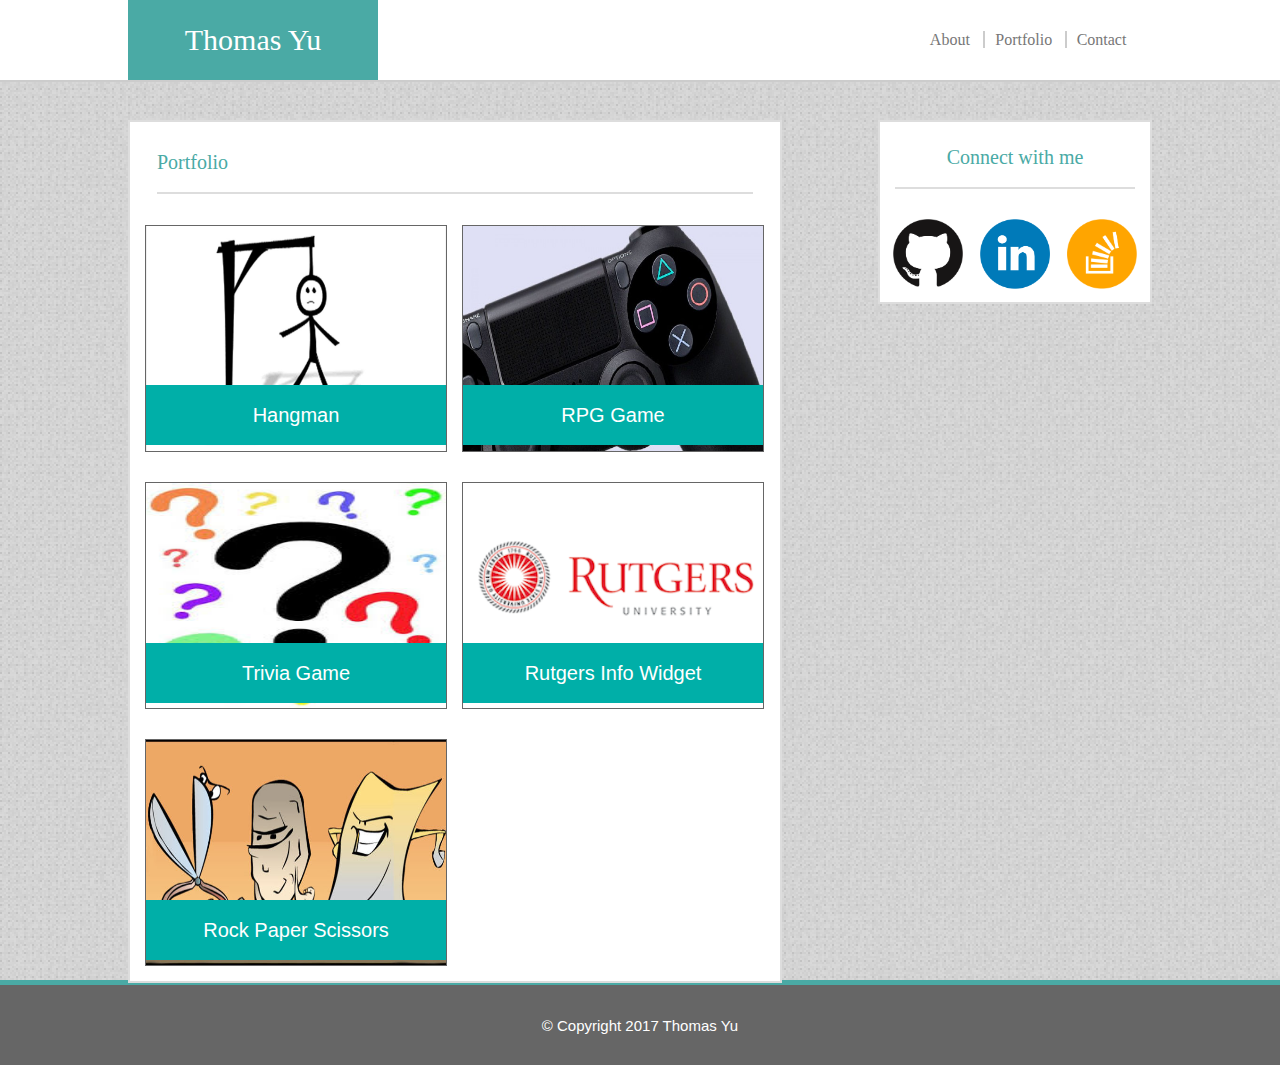
==== portfolio.html @ 68d1a192 "Add files via upload" ====
<!DOCTYPE html>
<html>
<head>
	<link rel="stylesheet" type="text/css" href="assets/css/reset.css">
	<meta charset="utf-8">
	<meta name="viewport" content="width=device-width, initial-scale=1.0">
	<link rel="stylesheet" type="text/css" href="assets/css/portfolio.css">
	<title>Thomas Yu</title>
</head>

<body>

	<div class="wrapper">
		<header>
			<section id="name">
				<h2>Thomas Yu</h2>
				<br>	
			</section>
	
		<ul>
			<li class="headerlinks" id="about">
				<a href="index.html">About</a>
			</li>

			<li class="headerlinks" id="portfoliolink">
				<a href="portfolio.html">Portfolio</a>
			</li>

			<li class="headerlinks" id="contact">
				<a href="contact.html">Contact</a>
			</li>
		</ul>

		</header>

		
		<div id="mainContent">
			
			<h2 id="portfolio">Portfolio</h2>
			<br>
			

			<section class="image">
				<img src="assets/images/hangman.jpg" alt="Hangman" id="hangman"/>
					<h2 class="imageTitle" id="hangmantext">Hangman</h2>
			</section>

			<section class="image">
				<img src="assets/images/RPG.png" alt="RPG" id="rpg"/>
					<h2 class="imageTitle" id="rpgtext">RPG Game</h2>
			</section>

			<section class="image">
				<img src="assets/images/trivia.png" alt="Trivia Game" id="trivia"/>
					<h2 class="imageTitle" id="triviatext">Trivia Game</h2>
			</section>

			<section class="image">
				<img src="assets/images/rutgers.png" alt="Rutgers Info Widget" id="rutgers"/>
					<h2 class="imageTitle" id="rutgerstext">Rutgers Info Widget</h2>
			</section>
				
			<section class="image">
				<img src="assets/images/rps.png" alt="Rock Paper Scissors" id="rps"/>
					<h2 class="imageTitle" id="rpstext">Rock Paper Scissors</h2>
			</section>

		</div>
			
		<div id="connections">
			<h2 id="connectwithme">Connect with me</h2>

			<a href="https://github.com/nova1023" target="_blank">
				<img src="assets/images/github.png" alt="Github" id="githubimage" class="connectionsimages">
			</a>

			<a href="https://www.linkedin.com/in/thomas-yu-18b93aab?trk=nav_responsive_tab_profile" target="_blank">
				<img src="assets/images/linkedin.png" alt="LinkedIn" id="linkedinimage" class="connectionsimages">
			</a>

			<a href="http://stackoverflow.com/users/7335899/tom-yu" target="_blank">
				<img src="assets/images/stackoverflow.png" alt="Stack Overflow" id="stackoverflowimage" class="connectionsimages">
			</a>
		</div>

	</div>
	
	<div class="footer">
		<footer id="indexfooter">
			<h3 id="copyright">&#169; Copyright 2017 Thomas Yu</h3>
		</footer>
	</div>

</body>
</html>
---- assets/css/portfolio.css ----
html, body {
	position: relative;
	background-image: url('../images/backgroundpattern.png');
	font-family: 'Arial', 'Helvetica Neue', Helvetica, sans-serif;
	height: 100%;
}

h2, a {
	font-family: 'Georgia', Times, 'Times New Roman', serif;
}

a{
	text-decoration: none;
	color: #777777;
}

a:hover {
	color: #4aaaa5;
} 

header {
	background-color: #ffffff;
	position: relative;
	height: 80px;
	border-bottom: 2px #cccccc solid;
}

#name {
	position: absolute;
	left: 10%;
	background-color: #4aaaa5;
	color: #ffffff;
	width: 250px;
	height: 100%;
	font-size: 30px;
	display: flex;
	align-items: center;
	justify-content: center;
	
}

ul {
	list-style-type: none;
	position: absolute;
	right: 12%;
	top: 40%;
}

.headerlinks {
	display: inline;
}

#portfoliolink {
	border-left: 2px #cccccc solid;
	border-right: 2px #cccccc solid;
	padding-left: 10px;
	padding-right: 8px;
}

#about {
	padding-right: 9px;
}

#contact {
	padding-left: 10px;
}

/*Start of main content*/

#mainContent {
	width: 650px;
	background-color: #ffffff;
	border: 2px #dddddd solid;
	position: absolute;
	left: 10%;
	top: 120px;
}

#portfolio {
	margin: 0px 27px 0px 27px;
	padding: 30px 20px 20px 0px;
	border-bottom: 2px #dddddd solid;
	color: #4aaaa5;
	font-size: 20px;
}

#hangman, #trivia, #rpg, #rutgers, #rps {
	float: left;
	margin: 15px 0px 15px 15px;
	border: 1px #666666 solid; 
	width: 300px;
	height: 225px;
}

.image {
	position: relative;
}

#hangmantext {
	position: absolute;
	left: 1px;
	top: 160px;
}

#rpgtext {
	position: absolute;
	right: 17px;
	top: 160px;
}

#triviatext {
	position: absolute;
	left: 1px;
	top: 418px;
}

#rutgerstext {
	position: absolute;
	right: 17px;
	top: 418px;
}

#rpstext{
	position: absolute;
	left: 1px;
	top: 675px;
}

.imageTitle {
	width: 300px;
	background-color: #00AFA8;
	height: 60px;
	margin: 15px 0px 15px 15px;
	color: white;
	display: flex;
	align-items: center;
	justify-content: center;
	font-family: 'Arial', 'Helvetica Neue', Helvetica, sans-serif;
	font-size: 20px;
}





.connectionsimages {
	width: 70px;
	height: 70px;
	margin: 10px 0px 10px 13px;
}

.connectionsimages:hover {
	border: 2px #4aaaa5 solid;
}

#connections {
	position: absolute;
	background-color: #ffffff;
	width: 270px;
	border: 2px #dddddd solid;
	top: 120px;
	right: 10%;
}

#connectwithme {
	color: #4aaaa5;
	border-bottom: 2px #dddddd solid;
	text-align: center;
	margin: 15px 15px 20px 15px;
	padding: 10px 0px 20px 0px;
	font-size: 20px;

}


.wrapper {
	min-height: 100%;
	margin: 0 auto 80px;
}

.footer, .push {
	height: -80px;
}

footer {
	background-color: #666666;
	display: flex;
	align-items: center;
	justify-content: center;
	height: 80px;
	border-top: 5px #4aaaa5 solid;
}

#copyright {
	font-size: 15px;
	color: #ffffff;
}
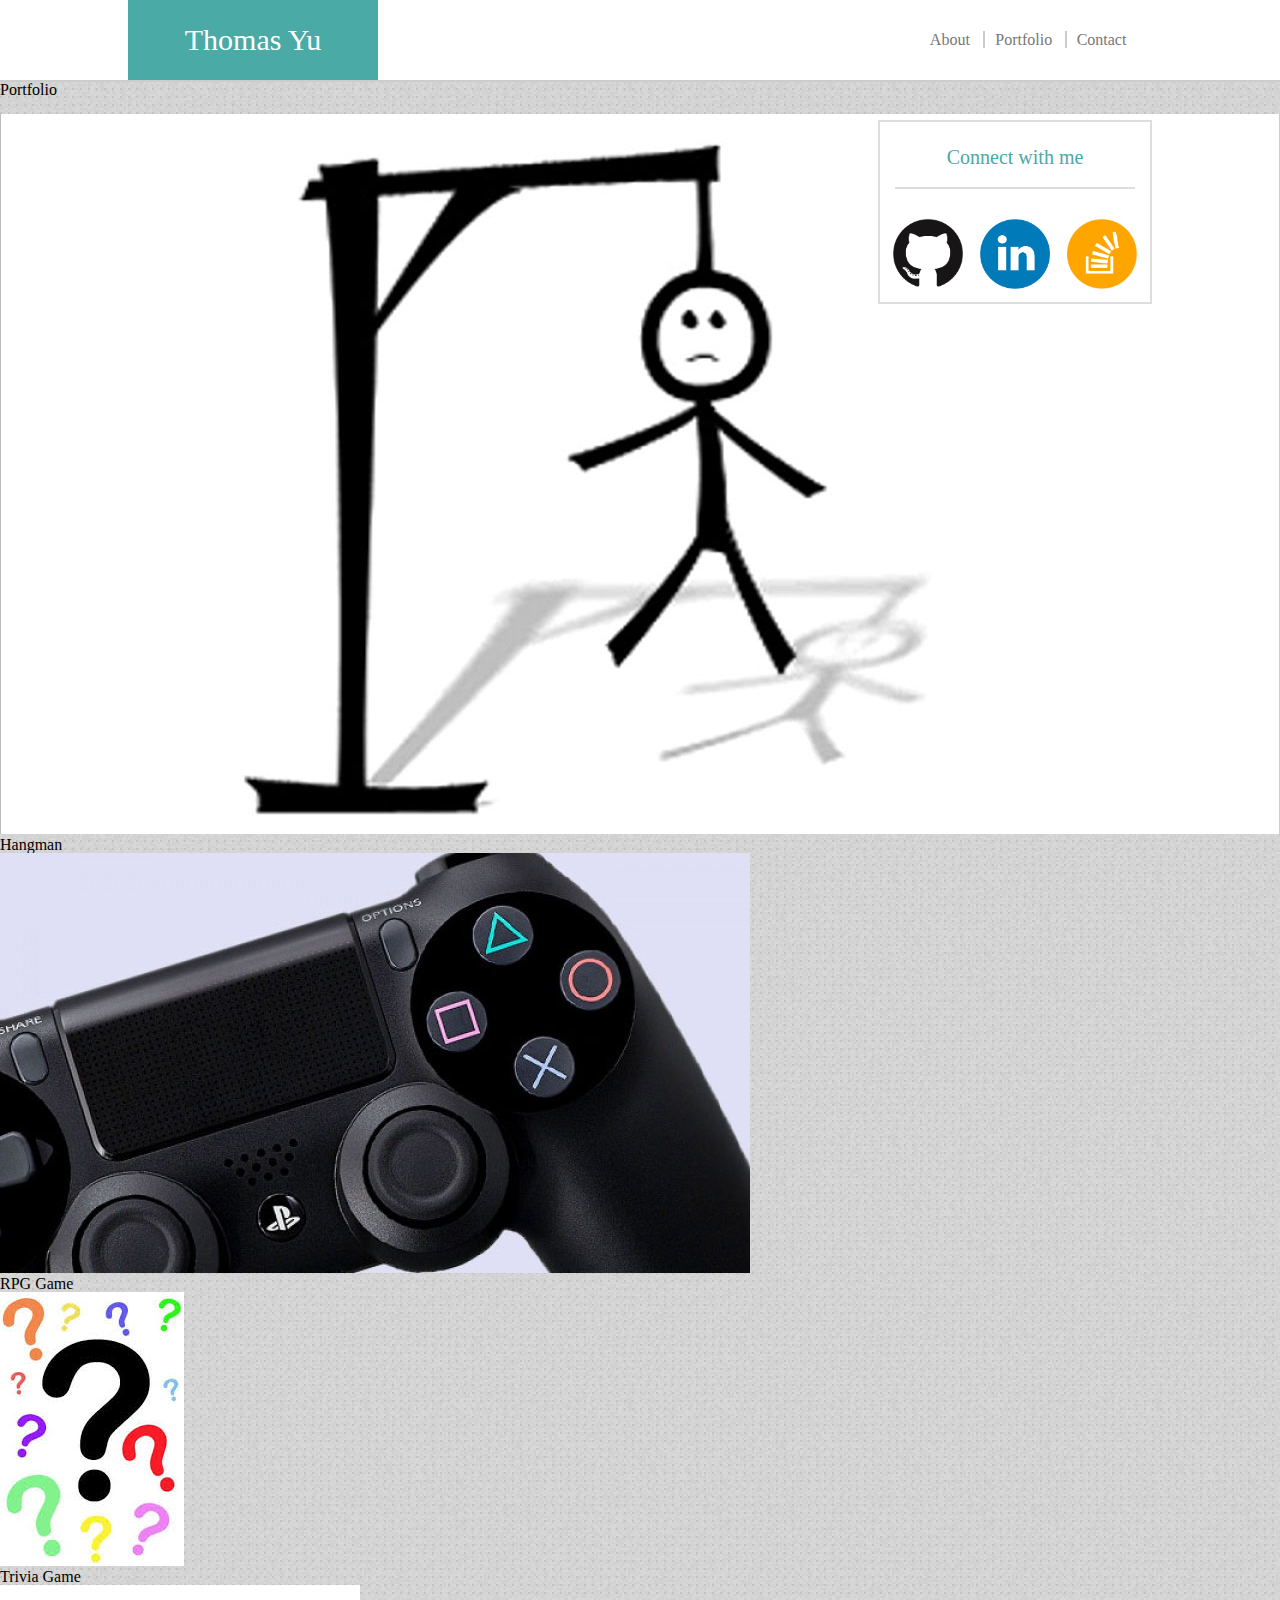
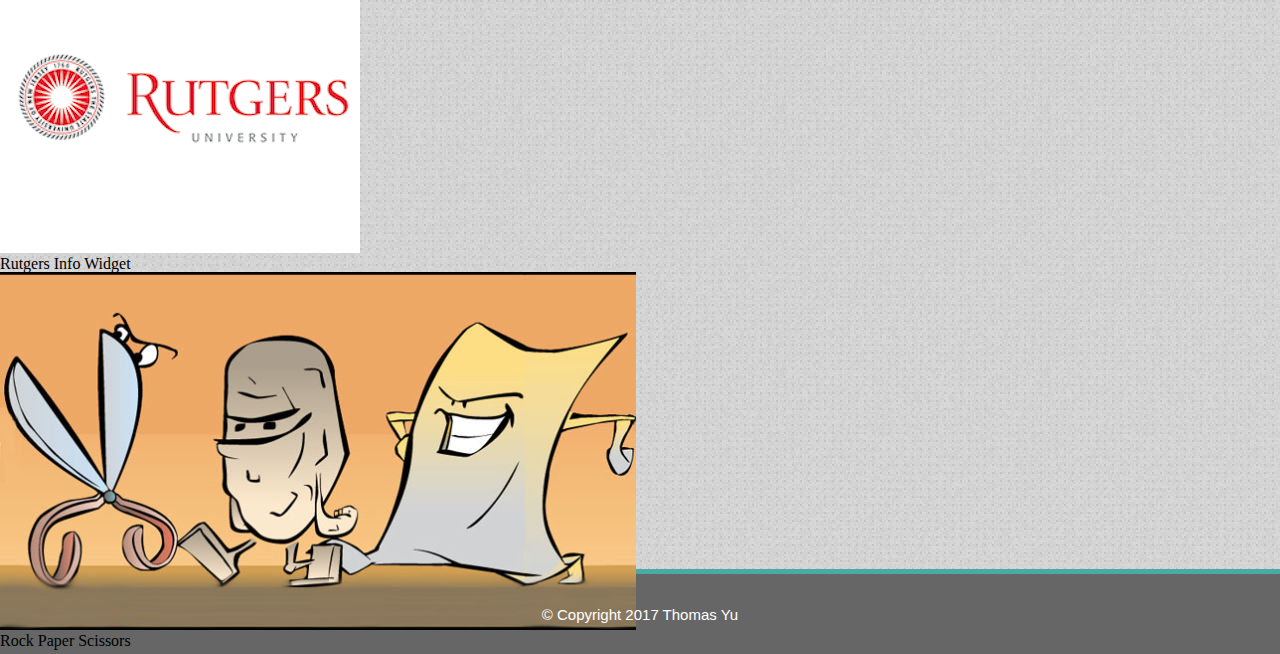
==== commit d848b843: "created/coded contact page, tweaked styles here and there" ====
--- a/portfolio.html
+++ b/portfolio.html
@@ -4,7 +4,7 @@
 	<link rel="stylesheet" type="text/css" href="assets/css/reset.css">
 	<meta charset="utf-8">
 	<meta name="viewport" content="width=device-width, initial-scale=1.0">
-	<link rel="stylesheet" type="text/css" href="assets/css/portfolio.css">
+	<link rel="stylesheet" type="text/css" href="assets/css/style.css">
 	<title>Thomas Yu</title>
 </head>
 
@@ -34,7 +34,7 @@
 		</header>
 
 		
-		<div id="mainContent">
+		<div class="mainContent">
 			
 			<h2 id="portfolio">Portfolio</h2>
 			<br>
--- a/assets/css/style.css
+++ b/assets/css/style.css
@@ -0,0 +1,156 @@
+
+html, body {
+	position: relative;
+	background-image: url('../images/backgroundpattern.png');
+	font-family: 'Arial', 'Helvetica Neue', Helvetica, sans-serif;
+	height: 100%;
+}
+
+h2, a {
+	font-family: 'Georgia', Times, 'Times New Roman', serif;
+}
+
+a{
+	text-decoration: none;
+	color: #777777;
+}
+
+a:hover {
+	color: #4aaaa5;
+} 
+
+header {
+	background-color: #ffffff;
+	position: relative;
+	height: 80px;
+	border-bottom: 2px #cccccc solid;
+}
+
+#name {
+	position: absolute;
+	left: 10%;
+	background-color: #4aaaa5;
+	color: #ffffff;
+	width: 250px;
+	height: 100%;
+	font-size: 30px;
+	display: flex;
+	align-items: center;
+	justify-content: center;
+	
+}
+
+ul {
+	list-style-type: none;
+	position: absolute;
+	right: 12%;
+	top: 40%;
+}
+
+.headerlinks {
+	display: inline;
+}
+
+#portfoliolink {
+	border-left: 2px #cccccc solid;
+	border-right: 2px #cccccc solid;
+	padding-left: 10px;
+	padding-right: 8px;
+}
+
+#about {
+	padding-right: 9px;
+}
+
+#contact {
+	padding-left: 10px;
+}
+
+/*Start of bio*/
+
+#bio {
+	width: 650px;
+	background-color: #ffffff;
+	border: 2px #dddddd solid;
+	position: absolute;
+	left: 10%;
+	top: 120px;
+}
+
+#aboutMe {
+	margin: 0px 27px 0px 27px;
+	padding: 30px 20px 20px 0px;
+	border-bottom: 2px #dddddd solid;
+	color: #4aaaa5;
+	font-size: 20px;
+
+}
+
+#mypic {
+	width: 200px;
+	height: 200px;
+	float: left;
+	margin: 10px 20px 10px 25px;
+	border: 1px #cccccc solid;
+}
+
+#aboutInfo {
+	line-height: 180%;
+    padding: 0px 20px 10px 30px;
+    color: #777777;
+}
+
+/*End of bio. Start of links to me.*/
+
+.connectionsimages {
+	width: 70px;
+	height: 70px;
+	margin: 10px 0px 10px 13px;
+}
+
+.connectionsimages:hover {
+	border: 2px #4aaaa5 solid;
+}
+
+#connections {
+	position: absolute;
+	background-color: #ffffff;
+	width: 270px;
+	border: 2px #dddddd solid;
+	top: 120px;
+	right: 10%;
+}
+
+#connectwithme {
+	color: #4aaaa5;
+	border-bottom: 2px #dddddd solid;
+	text-align: center;
+	margin: 15px 15px 20px 15px;
+	padding: 10px 0px 20px 0px;
+	font-size: 20px;
+}
+
+/*End of links to me. Start of footer.*/
+
+.wrapper {
+	min-height: 100%;
+	margin: 0 auto -80px;
+}
+
+.footer, .push {
+	height: 80px;
+}
+
+footer {
+	background-color: #666666;
+	display: flex;
+	align-items: center;
+	justify-content: center;
+	height: 80px;
+	border-top: 5px #4aaaa5 solid;
+}
+
+#copyright {
+	font-size: 15px;
+	color: #ffffff;
+}